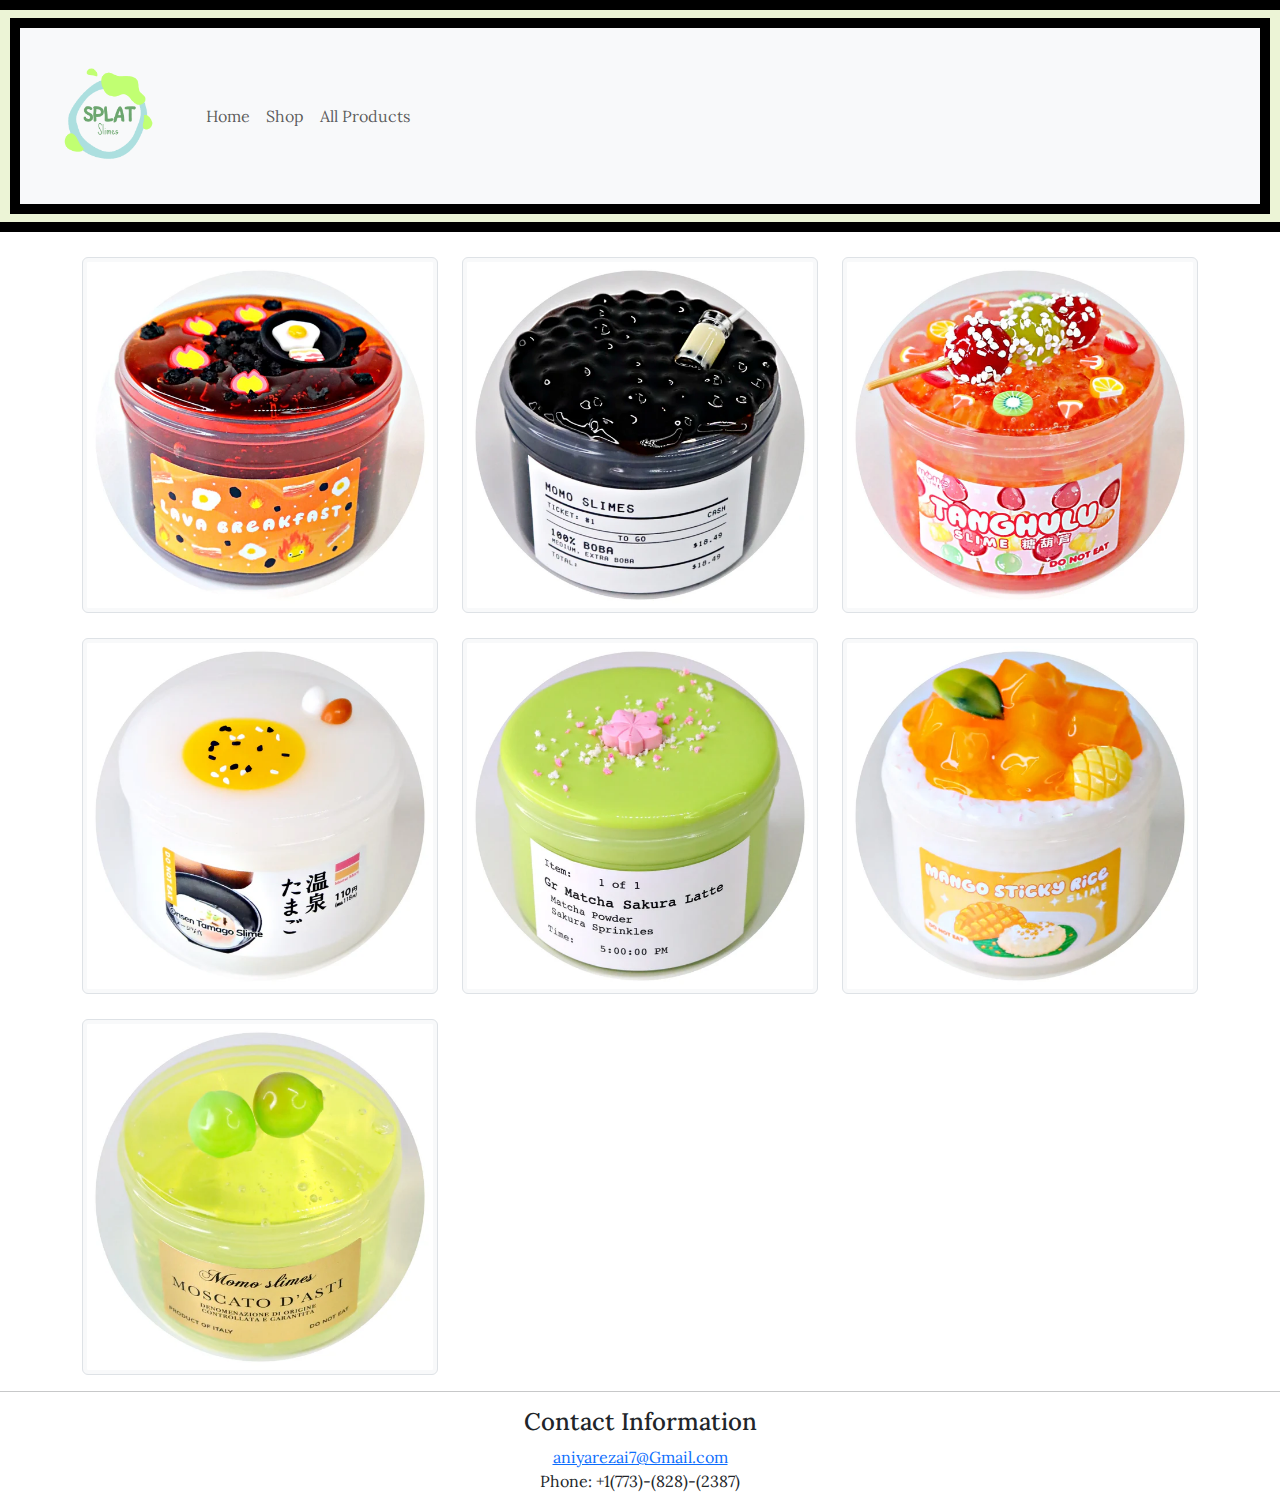
==== products.html @ dc97089f "V.1" ====
<!DOCTYPE html>
<html lang="en">
<head>
    <meta charset="UTF-8">
    <meta name="viewport" content="width=device-width, initial-scale=1.0">
    <link rel="preconnect" href="https://fonts.googleapis.com">
    <link rel="preconnect" href="https://fonts.gstatic.com" crossorigin>
    <link href="https://fonts.googleapis.com/css2?family=DM+Serif+Text&family=Explora&family=Lora&display=swap" rel="stylesheet"> 
    <link rel="stylesheet" href="style.css">
    <link href="https://cdn.jsdelivr.net/npm/bootstrap@5.3.3/dist/css/bootstrap.min.css" rel="stylesheet" integrity="sha384-QWTKZyjpPEjISv5WaRU9OFeRpok6YctnYmDr5pNlyT2bRjXh0JMhjY6hW+ALEwIH" crossorigin="anonymous">
    <title>Splat Slimes</title>
</head>
<body class = "body">
    <script src="https://cdn.jsdelivr.net/npm/bootstrap@5.3.3/dist/js/bootstrap.bundle.min.js" integrity="sha384-YvpcrYf0tY3lHB60NNkmXc5s9fDVZLESaAA55NDzOxhy9GkcIdslK1eN7N6jIeHz" crossorigin="anonymous"></script>
    <!-- START OF NAV -->
    <div class="row navbar"> 
        <div class="col-12">
            <nav class="navbar navbar-expand-lg bg-body-tertiary">
                <div class="container-fluid">
                  <a class="navbar-brand" href="index.html">
                    <img class="logo" src="Media/Logo.png" alt="logo" href="index.html">
                  </a>
                  <button class="navbar-toggler" type="button" data-bs-toggle="collapse" data-bs-target="#navbarNav" aria-controls="navbarNav" aria-expanded="false" aria-label="Toggle navigation">
                    <span class="navbar-toggler-icon"></span>
                  </button>
                  <div class="collapse navbar-collapse" id="navbarNav">
                    <ul class="navbar-nav">
                      <li class="nav-item">
                        <a class="nav-link" aria-current="page" href="index.html">Home</a>
                      </li>
                      <li class="nav-item">
                        <a class="nav-link" href="shop.html">Shop</a>
                      </li>
                      <li class="nav-item">
                        <a class="nav-link" href="products.html">All Products</a>
                      </li>
                    </ul>
                  </div>
                </div>
              </nav>
            </div>
        </div>  
        <!-- END OF NAV -->
        <!--START OF PRODUCTS
        <div class = "products">
          <img src="Media/lava.webp" class="img-thumbnail-1 col-2" alt="lava">
          <img src="Media/boba.webp" class="img-thumbnail-1 col-2" alt="boba">
          <div class = "middle">
            <div class="text">Lava Breakfast Slime
              $17.49</div>
          </div>
        </div> 
        END OF PRODUCTS-->
        <div class="container"> <!--START OF PHOTOS-->
          <div class="row">
            <div class="col-4">
              <img class="img-thumbnail bg-body-tertiary" src="Media/lava.webp" alt="career">
            </div>
            <div class="col-4">
              <img class="img-thumbnail bg-body-tertiary" src="Media/boba.webp" alt="career">
            </div>
            <div class="col-4">
              <img class="img-thumbnail bg-body-tertiary" src="Media/tanghulu.webp" alt="career">
            </div>
            <div class="col-4">
              <img class="img-thumbnail bg-body-tertiary" src="Media/onsen.webp" alt="career">
            </div>
            <div class="col-4">
              <img class="img-thumbnail bg-body-tertiary" src="Media/matcha.webp" alt="career">
            </div>
            <div class="col-4">
              <img class="img-thumbnail bg-body-tertiary" src="Media/mango.webp" alt="career">
            </div>
            <div class="col-4">
              <img class="img-thumbnail bg-body-tertiary" src="Media/moscato.webp" alt="career">
            </div>
          </div>
        </div> <!--END OF PHOTOS-->
        <hr>
        <footer class="footer"> <!--START OF FOOTER-->
          <div class="container">
            <h4>Contact Information</h4>
            <a href="mailto:aniyarezai7@Gmail.com" target="_blank">aniyarezai7@Gmail.com</a>
            <p>Phone: +1(773)-(828)-(2387)</p>
          </div>
        </footer> <!--END OF FOOTER-->
</body>
</html>
---- style.css ----
.logo{
    height: 150px;
    width: 100%; 
    margin: 0px;
 }
 .navbar{
     border: 10px, solid, black;
     font-family:'Lora',serif;
     background-color:#ECF4D6;
 }
   .about{
     font-family:'Lora',serif;
         text-align:center;
         font-size :20px;
         margin-right:55px;
         padding:10px;
         background-color:#ECF4D6;
     }
     .footer{
         text-align:center;
         font-family:'Lora',serif;
     }
       .banner{
         width: 1365px;
         height: 450px;
       }
       .img-thumbnail{
         margin-top: 25px;
       }
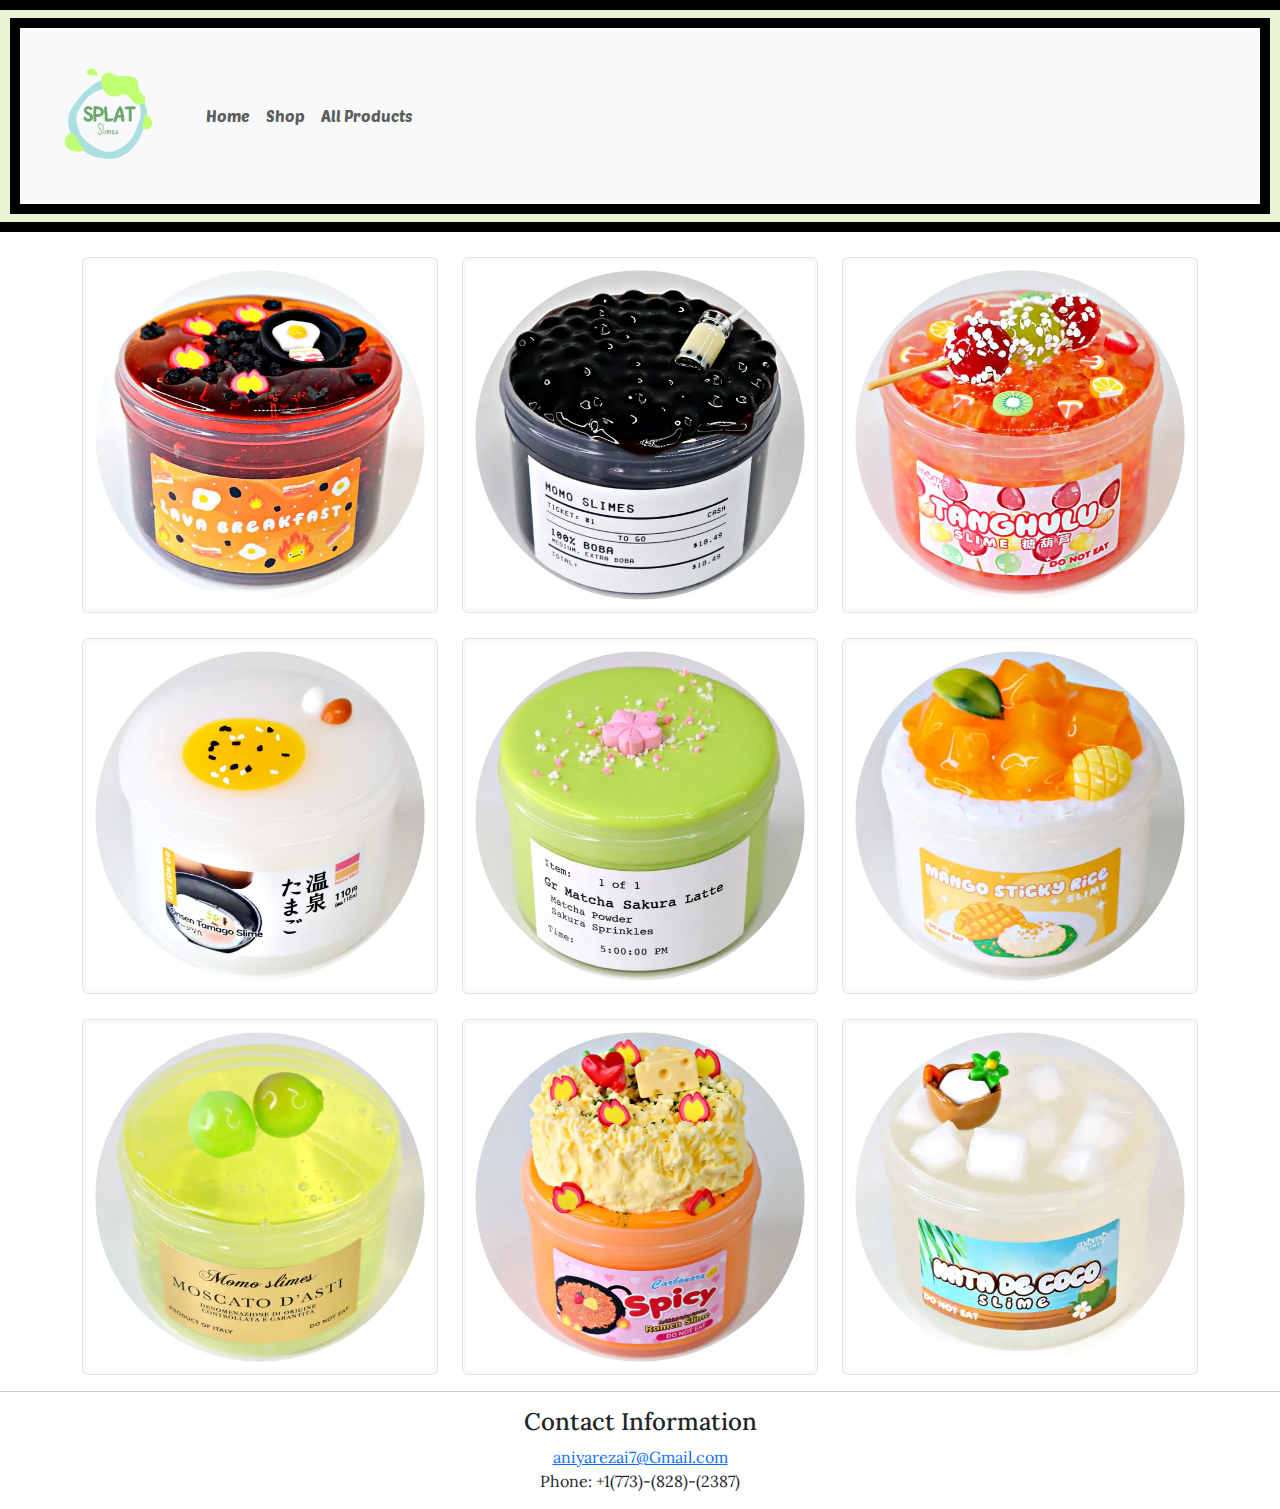
==== commit da90d28e: "V2" ====
--- a/products.html
+++ b/products.html
@@ -6,6 +6,9 @@
     <link rel="preconnect" href="https://fonts.googleapis.com">
     <link rel="preconnect" href="https://fonts.gstatic.com" crossorigin>
     <link href="https://fonts.googleapis.com/css2?family=DM+Serif+Text&family=Explora&family=Lora&display=swap" rel="stylesheet"> 
+    <link rel="preconnect" href="https://fonts.googleapis.com">
+    <link rel="preconnect" href="https://fonts.gstatic.com" crossorigin>
+    <link href="https://fonts.googleapis.com/css2?family=Poetsen+One&display=swap" rel="stylesheet">
     <link rel="stylesheet" href="style.css">
     <link href="https://cdn.jsdelivr.net/npm/bootstrap@5.3.3/dist/css/bootstrap.min.css" rel="stylesheet" integrity="sha384-QWTKZyjpPEjISv5WaRU9OFeRpok6YctnYmDr5pNlyT2bRjXh0JMhjY6hW+ALEwIH" crossorigin="anonymous">
     <title>Splat Slimes</title>
@@ -74,6 +77,12 @@
             <div class="col-4">
               <img class="img-thumbnail bg-body-tertiary" src="Media/moscato.webp" alt="career">
             </div>
+            <div class="col-4">
+              <img class="img-thumbnail bg-body-tertiary" src="Media/spicy.webp" alt="career">
+            </div>
+            <div class="col-4">
+              <img class="img-thumbnail bg-body-tertiary" src="Media/coco.webp" alt="career">
+            </div>
           </div>
         </div> <!--END OF PHOTOS-->
         <hr>
--- a/style.css
+++ b/style.css
@@ -1,29 +1,42 @@
 .logo{
-    height: 150px;
-    width: 100%; 
-    margin: 0px;
- }
- .navbar{
-     border: 10px, solid, black;
-     font-family:'Lora',serif;
-     background-color:#ECF4D6;
- }
-   .about{
-     font-family:'Lora',serif;
-         text-align:center;
-         font-size :20px;
-         margin-right:55px;
-         padding:10px;
-         background-color:#ECF4D6;
+  height: 150px;
+  width: 100%; 
+  margin: 0px;
+}
+.navbar{
+   border: 10px, solid, black;
+   font-family:'Lora',serif;
+   background-color:#ECF4D6;
+   font-family: "Poetsen One", sans-serif;
+   font-weight: 400;
+   font-style: normal;
+}
+ .about{
+   font-family:'Lora',serif;
+       text-align:center;
+       font-size :20px;
+       margin-right:55px;
+       padding:10px;
+       background-color:#ECF4D6;
+   }
+   .footer{
+       text-align:center;
+       font-family:'Lora',serif;
+   }
+     .banner{
+       width: 1365px;
+       height: 450px;
      }
-     .footer{
-         text-align:center;
-         font-family:'Lora',serif;
+     .img-thumbnail{
+       margin-top: 25px;
      }
-       .banner{
-         width: 1365px;
-         height: 450px;
-       }
-       .img-thumbnail{
-         margin-top: 25px;
-       }+     .text {
+       font-family: "Poetsen One", sans-serif;
+       font-weight: 400;
+       font-style: normal;
+       color:cornflowerblue
+     }
+     .nav-link{
+       text-align: center;
+     }
+     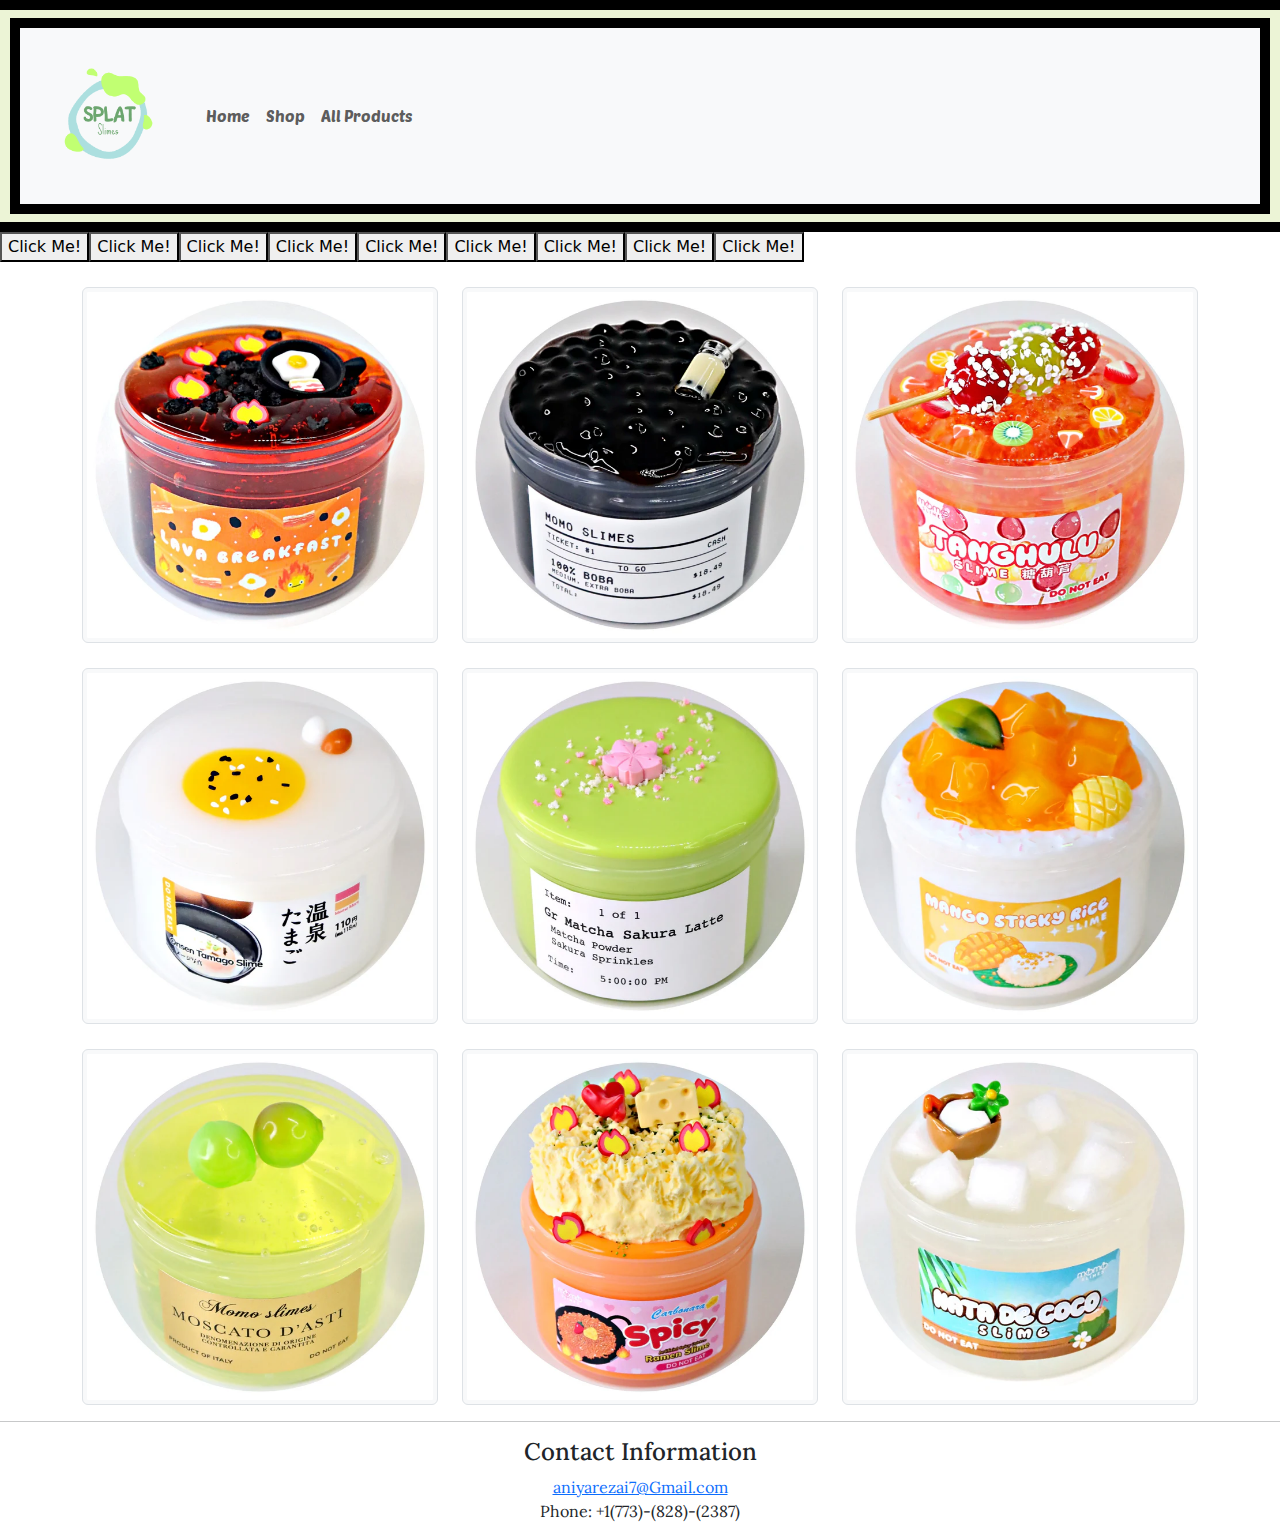
==== commit 59380f67: "V3" ====
--- a/products.html
+++ b/products.html
@@ -44,16 +44,7 @@
             </div>
         </div>  
         <!-- END OF NAV -->
-        <!--START OF PRODUCTS
-        <div class = "products">
-          <img src="Media/lava.webp" class="img-thumbnail-1 col-2" alt="lava">
-          <img src="Media/boba.webp" class="img-thumbnail-1 col-2" alt="boba">
-          <div class = "middle">
-            <div class="text">Lava Breakfast Slime
-              $17.49</div>
-          </div>
-        </div> 
-        END OF PRODUCTS-->
+        <script src="script.js"></script>
         <div class="container"> <!--START OF PHOTOS-->
           <div class="row">
             <div class="col-4">
